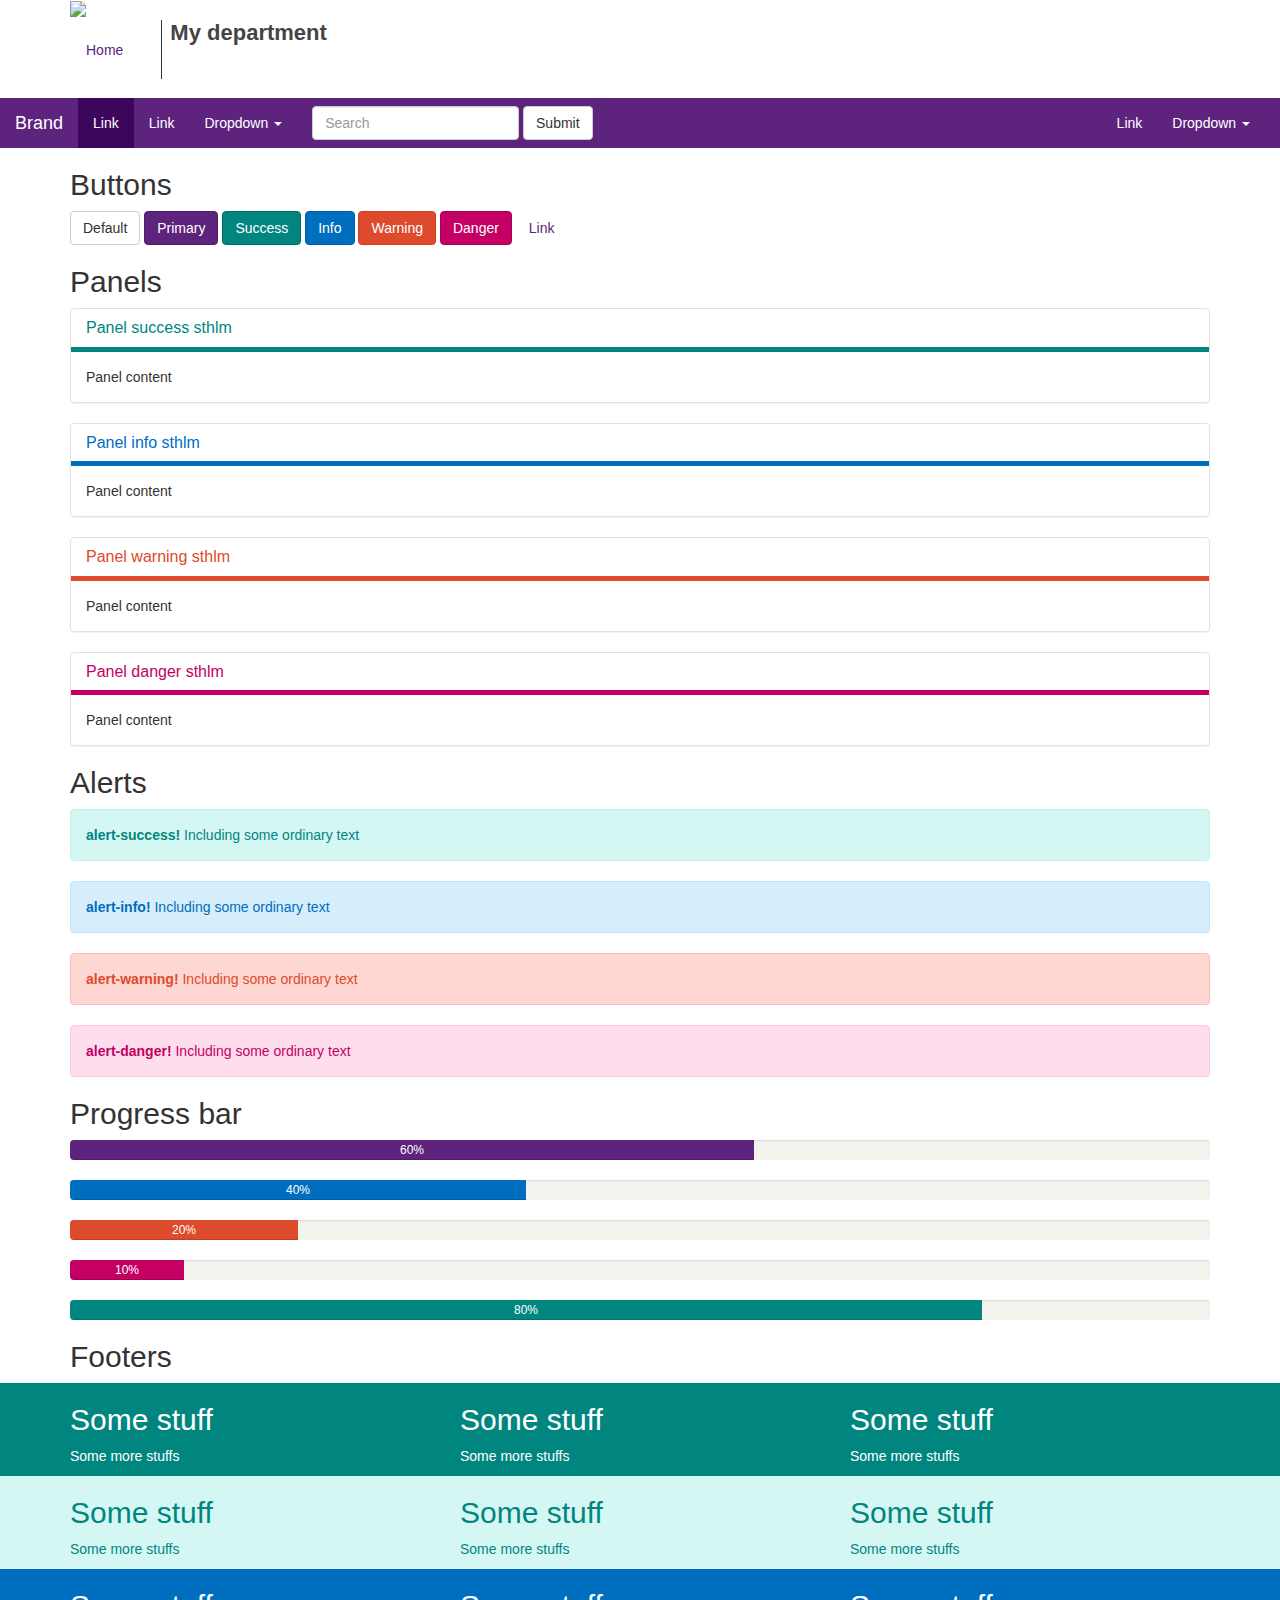
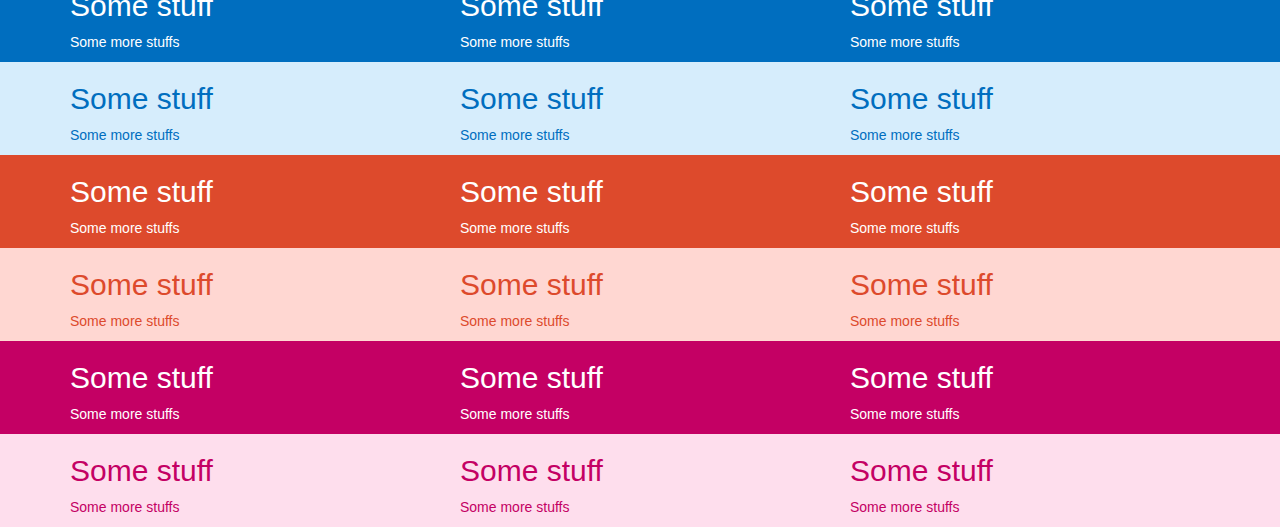
==== bootstrap-stockholm-stad.html @ feb155e7 "Initial commit" ====
<!DOCTYPE html>
<html lang="en">
  <head>
    <meta charset="utf-8">
    <meta http-equiv="X-UA-Compatible" content="IE=edge">
    <meta name="viewport" content="width=device-width, initial-scale=1">
    <!-- The above 3 meta tags *must* come first in the head; any other head content must come *after* these tags -->
    <title>3.3.6 testpage</title>

    <!-- Bootstrap -->
    <link href="stockholm_stad_bs.css" rel="stylesheet">
    <link href="stockholm_stad.css" rel="stylesheet">

    <!-- HTML5 shim and Respond.js for IE8 support of HTML5 elements and media queries -->
    <!-- WARNING: Respond.js doesn't work if you view the page via file:// -->
    <!--[if lt IE 9]>
      <script src="https://oss.maxcdn.com/html5shiv/3.7.2/html5shiv.min.js"></script>
      <script src="https://oss.maxcdn.com/respond/1.4.2/respond.min.js"></script>
      <![endif]-->
  </head>
  <body>
    <div class="container">
      <div class="row">
        <div class="col-md-12">
          <div class="sthlm-header">
            <a id="sthlm-logo" href="?">
              <img src="https://placeholdit.imgix.net/~text?txtsize=19&txt=190%C3%9774&w=190&h=74" alt="Home">
              <div>
                <h1>My department</h1>
              </div>
            </a>
          </div>
        </div>
      </div>
    </div>
    <nav class="navbar navbar-default sthlm-primary">
      <div class="container-fluid">
        <!-- Brand and toggle get grouped for better mobile display -->
        <div class="navbar-header">
          <button type="button" class="navbar-toggle collapsed" data-toggle="collapse" data-target="#bs-example-navbar-collapse-1" aria-expanded="false">
            <span class="sr-only">Toggle navigation</span>
            <span class="icon-bar"></span>
            <span class="icon-bar"></span>
            <span class="icon-bar"></span>
          </button>
          <a class="navbar-brand" href="#">Brand</a>
        </div>

        <!-- Collect the nav links, forms, and other content for toggling -->
        <div class="collapse navbar-collapse" id="bs-example-navbar-collapse-1">
          <ul class="nav navbar-nav">
            <li class="active"><a href="#">Link <span class="sr-only">(current)</span></a></li>
            <li><a href="#">Link</a></li>
            <li class="dropdown">
              <a href="#" class="dropdown-toggle" data-toggle="dropdown" role="button" aria-haspopup="true" aria-expanded="false">Dropdown <span class="caret"></span></a>
              <ul class="dropdown-menu">
                <li><a href="#">Action</a></li>
                <li><a href="#">Another action</a></li>
                <li><a href="#">Something else here</a></li>
                <li role="separator" class="divider"></li>
                <li><a href="#">Separated link</a></li>
                <li role="separator" class="divider"></li>
                <li><a href="#">One more separated link</a></li>
              </ul>
            </li>
          </ul>
          <form class="navbar-form navbar-left" role="search">
            <div class="form-group">
              <input type="text" class="form-control" placeholder="Search">
            </div>
            <button type="submit" class="btn btn-default">Submit</button>
          </form>
          <ul class="nav navbar-nav navbar-right">
            <li><a href="#">Link</a></li>
            <li class="dropdown">
              <a href="#" class="dropdown-toggle" data-toggle="dropdown" role="button" aria-haspopup="true" aria-expanded="false">Dropdown <span class="caret"></span></a>
              <ul class="dropdown-menu">
                <li><a href="#">Action</a></li>
                <li><a href="#">Another action</a></li>
                <li><a href="#">Something else here</a></li>
                <li role="separator" class="divider"></li>
                <li><a href="#">Separated link</a></li>
              </ul>
            </li>
          </ul>
        </div><!-- /.navbar-collapse -->
      </div><!-- /.container-fluid -->
    </nav>
    <div class="container">
      <h2>Buttons</h2>
<!-- Standard button -->
<button type="button" class="btn btn-default">Default</button>

<!-- Provides extra visual weight and identifies the primary action in a set of buttons -->
<button type="button" class="btn btn-primary">Primary</button>

<!-- Indicates a successful or positive action -->
<button type="button" class="btn btn-success">Success</button>

<!-- Contextual button for informational alert messages -->
<button type="button" class="btn btn-info">Info</button>

<!-- Indicates caution should be taken with this action -->
<button type="button" class="btn btn-warning">Warning</button>

<!-- Indicates a dangerous or potentially negative action -->
<button type="button" class="btn btn-danger">Danger</button>

<!-- Deemphasize a button by making it look like a link while maintaining button behavior -->
<button type="button" class="btn btn-link">Link</button>

      <h2>Panels</h2>
      <div class="panel panel-success panel-sthlm">
              <div class="panel-heading">
                      <h3 class="panel-title">Panel success sthlm</h3>
              </div>
              <div class="panel-body">
                      Panel content
              </div>
      </div>
      <div class="panel panel-info panel-sthlm">
              <div class="panel-heading">
                      <h3 class="panel-title">Panel info sthlm</h3>
              </div>
              <div class="panel-body">
                      Panel content
              </div>
      </div>
      <div class="panel panel-warning panel-sthlm">
              <div class="panel-heading">
                      <h3 class="panel-title">Panel warning sthlm</h3>
              </div>
              <div class="panel-body">
                      Panel content
              </div>
      </div>
      <div class="panel panel-danger panel-sthlm">
              <div class="panel-heading">
                      <h3 class="panel-title">Panel danger sthlm</h3>
              </div>
              <div class="panel-body">
                      Panel content
              </div>
      </div>

      <h2>Alerts</h2>
      <div class="alert alert-success" role="alert"><b>alert-success!</b> Including some ordinary text</div>
      <div class="alert alert-info" role="alert"><b>alert-info!</b> Including some ordinary text</div>
      <div class="alert alert-warning" role="alert"><b>alert-warning!</b> Including some ordinary text</div>
      <div class="alert alert-danger" role="alert"><b>alert-danger!</b> Including some ordinary text</div>

      <h2>Progress bar</h2>
      <div class="progress">
              <div class="progress-bar" role="progressbar" aria-valuenow="60" aria-valuemin="0" aria-valuemax="100" style="width: 60%;">
                      60%
              </div>
      </div>
      <div class="progress">
              <div class="progress-bar progress-bar-info" role="progressbar" aria-valuenow="60" aria-valuemin="0" aria-valuemax="100" style="width: 40%;">
                      40%
              </div>
      </div>
      <div class="progress">
              <div class="progress-bar progress-bar-warning" role="progressbar" aria-valuenow="60" aria-valuemin="0" aria-valuemax="100" style="width: 20%;">
                      20%
              </div>
      </div>
      <div class="progress">
              <div class="progress-bar progress-bar-danger" role="progressbar" aria-valuenow="60" aria-valuemin="0" aria-valuemax="100" style="width: 10%;">
                      10%
              </div>
      </div>
      <div class="progress">
              <div class="progress-bar progress-bar-success" role="progressbar" aria-valuenow="60" aria-valuemin="0" aria-valuemax="100" style="width: 80%;">
                      80%
              </div>
      </div>

      <h2>Footers</h2>
    </div>
    <div class="sthlm-footer-success">
      <div class="container">
        <div class="row">
          <div class="col-md-4"><h2>Some stuff</h2><p>Some more stuffs</p></div>
          <div class="col-md-4"><h2>Some stuff</h2><p>Some more stuffs</p></div>
          <div class="col-md-4"><h2>Some stuff</h2><p>Some more stuffs</p></div>
        </div>
      </div>
    </div>
    <div class="sthlm-footer-success-light">
      <div class="container">
        <div class="row">
          <div class="col-md-4"><h2>Some stuff</h2><p>Some more stuffs</p></div>
          <div class="col-md-4"><h2>Some stuff</h2><p>Some more stuffs</p></div>
          <div class="col-md-4"><h2>Some stuff</h2><p>Some more stuffs</p></div>
        </div>
      </div>
    </div>

    <div class="sthlm-footer-info">
      <div class="container">
        <div class="row">
          <div class="col-md-4"><h2>Some stuff</h2><p>Some more stuffs</p></div>
          <div class="col-md-4"><h2>Some stuff</h2><p>Some more stuffs</p></div>
          <div class="col-md-4"><h2>Some stuff</h2><p>Some more stuffs</p></div>
        </div>
      </div>
    </div>
    <div class="sthlm-footer-info-light">
      <div class="container">
        <div class="row">
          <div class="col-md-4"><h2>Some stuff</h2><p>Some more stuffs</p></div>
          <div class="col-md-4"><h2>Some stuff</h2><p>Some more stuffs</p></div>
          <div class="col-md-4"><h2>Some stuff</h2><p>Some more stuffs</p></div>
        </div>
      </div>
    </div>


    <div class="sthlm-footer-warning">
      <div class="container">
        <div class="row">
          <div class="col-md-4"><h2>Some stuff</h2><p>Some more stuffs</p></div>
          <div class="col-md-4"><h2>Some stuff</h2><p>Some more stuffs</p></div>
          <div class="col-md-4"><h2>Some stuff</h2><p>Some more stuffs</p></div>
        </div>
      </div>
    </div>
    <div class="sthlm-footer-warning-light">
      <div class="container">
        <div class="row">
          <div class="col-md-4"><h2>Some stuff</h2><p>Some more stuffs</p></div>
          <div class="col-md-4"><h2>Some stuff</h2><p>Some more stuffs</p></div>
          <div class="col-md-4"><h2>Some stuff</h2><p>Some more stuffs</p></div>
        </div>
      </div>
    </div>


    <div class="sthlm-footer-danger">
      <div class="container">
        <div class="row">
          <div class="col-md-4"><h2>Some stuff</h2><p>Some more stuffs</p></div>
          <div class="col-md-4"><h2>Some stuff</h2><p>Some more stuffs</p></div>
          <div class="col-md-4"><h2>Some stuff</h2><p>Some more stuffs</p></div>
        </div>
      </div>
    </div>
    <div class="sthlm-footer-danger-light">
      <div class="container">
        <div class="row">
          <div class="col-md-4"><h2>Some stuff</h2><p>Some more stuffs</p></div>
          <div class="col-md-4"><h2>Some stuff</h2><p>Some more stuffs</p></div>
          <div class="col-md-4"><h2>Some stuff</h2><p>Some more stuffs</p></div>
        </div>
      </div>
    </div>

    <!-- jQuery (necessary for Bootstrap's JavaScript plugins) -->
    <script src="https://ajax.googleapis.com/ajax/libs/jquery/1.11.3/jquery.min.js"></script>
    <!-- Include all compiled plugins (below), or include individual files as needed -->
    <script src="https://maxcdn.bootstrapcdn.com/bootstrap/3.3.6/js/bootstrap.min.js" integrity="sha384-0mSbJDEHialfmuBBQP6A4Qrprq5OVfW37PRR3j5ELqxss1yVqOtnepnHVP9aJ7xS" crossorigin="anonymous"></script>
  </body>
</html>
---- stockholm_stad.css ----
blockquote {
	background-color: #d5f7f4;
	border: 0 !important;
	padding: 20px;
	color: #444;
}
blockquote.pull-right {
	padding: 20px;
	color: #444;
}
div.sthlm-footer-danger {
  background-color: #c40064; 
  color: #fff
}
div.sthlm-footer-danger-light {
  background-color: #fedeed; 
  color: #c40064;
}
div.sthlm-footer-primary {
  background-color: #5d237d; 
  color: #fff
}
div.sthlm-footer-primary-light {
  background-color: #f1e6fc; 
  color: #5d237d;
}
div.sthlm-footer-info {
  background-color: #006ebf; 
  color: #fff;
}
div.sthlm-footer-info-light {
  background-color: #d6edfc; 
  color: #006ebf;
}
div.sthlm-footer-success {
  background-color: #00867f; 
  color: #fff;
}
div.sthlm-footer-success-light {
  background-color: #d5f7f4; 
  color: #00867f;
}
div.sthlm-footer-warning {
  background-color: #dd4a2c;
  color: #fff;
}
div.sthlm-footer-warning-light {
  background-color: #ffd7d2; 
  color: #dd4a2c;
}
.row .sthlm-footer-primary,
.row .sthlm-footer-warning,
.row .sthlm-footer-info,
.row .sthlm-footer-danger,
.row .sthlm-footer-success,
.row .sthlm-footer-primary-light,
.row .sthlm-footer-warning-light,
.row .sthlm-footer-info-light,
.row .sthlm-footer-danger-light,
.row .sthlm-footer-success-light { 
  padding: 20px; 
  margin-top: 20px; 
}

div.panel-default.panel-sthlm { 
	border-color: #E5E2DB;
}
div.panel-default.panel-sthlm > .panel-heading  {
	border-bottom-width: 5px;
	background-color: transparent !important;
	color: #333;
	border-bottom-color: #333;
}

div.panel-primary.panel-sthlm { 
	border-color: #E5E2DB;
}
div.panel-primary.panel-sthlm > .panel-heading  {
	border-bottom-width: 5px;
	background-color: transparent !important;
	color: #5d237d;
	border-bottom-color: #5d237d;
}
div.panel-info.panel-sthlm { 
	border-color: #E5E2DB;
}
div.panel-info.panel-sthlm > .panel-heading  {
	border-bottom-width: 5px;
	background-color: transparent !important;
	color: #006ebf;
	border-bottom-color: #006ebf;
}
div.panel-warning.panel-sthlm { 
	border-color: #E5E2DB;
}
div.panel-warning.panel-sthlm > .panel-heading  {
	border-bottom-width: 5px;
	background-color: transparent !important;
	color: #dd4a2c;
	border-bottom-color: #dd4a2c;
}
div.panel-success.panel-sthlm { 
	border-color: #E5E2DB;
}
div.panel-success.panel-sthlm > .panel-heading  {
	border-bottom-width: 5px;
	background-color: transparent !important;
	color: #00867f;
	border-bottom-color: #00867f;
}
div.panel-danger.panel-sthlm { 
	border-color: #E5E2DB;
}
div.panel-danger.panel-sthlm > .panel-heading  {
	border-bottom-width: 5px;
	background-color: transparent !important;
	color: #c40064;
	border-bottom-color: #c40064;
}
.sthlm-gray-bg {
	background-color: #f6f3ee;
}
.sthlm-footer-primary a,
.sthlm-footer-info a,
.sthlm-footer-success a,
.sthlm-footer-warning a,
.sthlm-footer-danger a {
	color: #fff;
}
.sthlm-header {
	height: 98px;
	line-height: 98px;
}
#sthlm-logo div {
	border-left: 1px solid #333;
	position: absolute;
	top: 20px; bottom: 20px;
	margin-left: 38px;
	display: inline-block;
}
#sthlm-logo h1 {
	font-size: 22px;
	line-height: 26px;
	font-weight: bold;
	color: #444;
	margin: 0 0 0 8px;
}
#sthlm-logo:hover {
	text-decoration:none;
}
a#sthlm-logo {
	position: relative;
	display: block;
}
nav.navbar {
	margin-top: 0px;
	margin-bottom: 0px;
	padding-bottom: 0px;
}

/* Stockholm Primary navbar */
nav.sthlm-primary,
nav.sthlm-primary.navbar-default .navbar-toggle.collapsed:focus {
    background-color: #5d237d;
    color: #fff;
}
nav.sthlm-primary.navbar-default .navbar-brand:hover,
nav.sthlm-primary.navbar-default a:active,
nav.sthlm-primary.navbar-default a:focus,
nav.sthlm-primary.navbar-default .navbar-nav > :not(.active) > a:hover {
  background-color: #4d136d;
}
nav.sthlm-primary.navbar-default .navbar-brand,
nav.sthlm-primary.navbar-default ul.navbar-nav li a {
    color: #fff !important;
}
nav.sthlm-primary.navbar-default .navbar-header .navbar-toggle.collapsed:hover,
nav.sthlm-primary.navbar-default .navbar-header .navbar-toggle:not(.collapsed) {
  background-color: #6d338d;
}
nav.sthlm-primary.navbar-default .navbar-header .navbar-toggle.collapsed,
nav.sthlm-primary.navbar-default .navbar-toggle {
    border-color: #3d035d;
}
nav.sthlm-primary.navbar-default .navbar-nav > .active > a,
nav.sthlm-primary.navbar-default .navbar-nav > .active > a:hover,
nav.navbar-default .navbar-nav > .active > a:focus,
nav.sthlm-primary.navbar-default .navbar-header .navbar-toggle.collapsed span.icon-bar {
    background-color: #3d065d;
}

/* Stockholm Info navbar */
nav.sthlm-info,
nav.sthlm-info.navbar-default .navbar-toggle.collapsed:focus {
    background-color: #006ebf;
    color: #fff;
}
nav.sthlm-info.navbar-default .navbar-brand:hover,
nav.sthlm-info.navbar-default a:active,
nav.sthlm-info.navbar-default a:focus,
nav.sthlm-info.navbar-default .navbar-nav > :not(.active) > a:hover {
  background-color: #005eaf;
}
nav.sthlm-info.navbar-default .navbar-brand,
nav.sthlm-info.navbar-default ul.navbar-nav li a {
    color: #fff !important;
}
nav.sthlm-info.navbar-default .navbar-header .navbar-toggle.collapsed:hover,
nav.sthlm-info.navbar-default .navbar-header .navbar-toggle:not(.collapsed) {
  background-color: #107ecf;
}
nav.sthlm-info.navbar-default .navbar-header .navbar-toggle.collapsed,
nav.sthlm-info.navbar-default .navbar-toggle {
    border-color: #004e9f;
}
nav.sthlm-info.navbar-default .navbar-nav > .active > a,
nav.sthlm-info.navbar-default .navbar-nav > .active > a:hover,
nav.navbar-default .navbar-nav > .active > a:focus,
nav.sthlm-info.navbar-default .navbar-header .navbar-toggle.collapsed span.icon-bar {
    background-color: #004e9f;
}

/* Stockholm Success navbar */
nav.sthlm-success,
nav.sthlm-success.navbar-default .navbar-toggle.collapsed:focus {
    background-color: #00867f;
    color: #fff;
}
nav.sthlm-success.navbar-default .navbar-brand:hover,
nav.sthlm-success.navbar-default a:active,
nav.sthlm-success.navbar-default a:focus,
nav.sthlm-success.navbar-default .navbar-nav > :not(.active) > a:hover {
  background-color: #00766f;
}
nav.sthlm-success.navbar-default .navbar-brand,
nav.sthlm-success.navbar-default ul.navbar-nav li a {
    color: #fff !important;
}
nav.sthlm-success.navbar-default .navbar-header .navbar-toggle.collapsed:hover,
nav.sthlm-success.navbar-default .navbar-header .navbar-toggle:not(.collapsed) {
  background-color: #00968f;
}
nav.sthlm-success.navbar-default .navbar-header .navbar-toggle.collapsed,
nav.sthlm-success.navbar-default .navbar-toggle {
    border-color: #00665f;
}
nav.sthlm-success.navbar-default .navbar-nav > .active > a,
nav.sthlm-success.navbar-default .navbar-nav > .active > a:hover,
nav.navbar-default .navbar-nav > .active > a:focus,
nav.sthlm-success.navbar-default .navbar-header .navbar-toggle.collapsed span.icon-bar {
    background-color: #00665f;
}

/* Stockholm Warning navbar */
nav.sthlm-warning,
nav.sthlm-warning.navbar-default .navbar-toggle.collapsed:focus {
    background-color: #dd4a2c;
    color: #fff;
}
nav.sthlm-warning.navbar-default .navbar-brand:hover,
nav.sthlm-warning.navbar-default a:active,
nav.sthlm-warning.navbar-default a:focus,
nav.sthlm-warning.navbar-default .navbar-nav > :not(.active) > a:hover {
  background-color: #cd3a1c;
}
nav.sthlm-warning.navbar-default .navbar-brand,
nav.sthlm-warning.navbar-default ul.navbar-nav li a {
    color: #fff !important;
}
nav.sthlm-warning.navbar-default .navbar-header .navbar-toggle.collapsed:hover,
nav.sthlm-warning.navbar-default .navbar-header .navbar-toggle:not(.collapsed) {
  background-color: #ed5a3c;
}
nav.sthlm-warning.navbar-default .navbar-header .navbar-toggle.collapsed,
nav.sthlm-warning.navbar-default .navbar-toggle {
    border-color: #bd2a0c;
}
nav.sthlm-warning.navbar-default .navbar-nav > .active > a,
nav.sthlm-warning.navbar-default .navbar-nav > .active > a:hover,
nav.navbar-default .navbar-nav > .active > a:focus,
nav.sthlm-warning.navbar-default .navbar-header .navbar-toggle.collapsed span.icon-bar {
    background-color: #bd2a0c;
}

/* Stockholm Danger navbar */
nav.sthlm-danger,
nav.sthlm-danger.navbar-default .navbar-toggle.collapsed:focus {
    background-color: #c40064;
    color: #fff;
}
nav.sthlm-danger.navbar-default .navbar-brand:hover,
nav.sthlm-danger.navbar-default a:active,
nav.sthlm-danger.navbar-default a:focus,
nav.sthlm-danger.navbar-default .navbar-nav > :not(.active) > a:hover {
  background-color: #b40054;
}
nav.sthlm-danger.navbar-default .navbar-brand,
nav.sthlm-danger.navbar-default ul.navbar-nav li a {
    color: #fff !important;
}
nav.sthlm-danger.navbar-default .navbar-header .navbar-toggle.collapsed:hover,
nav.sthlm-danger.navbar-default .navbar-header .navbar-toggle:not(.collapsed) {
  background-color: #d41074;
}
nav.sthlm-danger.navbar-default .navbar-header .navbar-toggle.collapsed,
nav.sthlm-danger.navbar-default .navbar-toggle {
    border-color: #a40044;
}
nav.sthlm-danger.navbar-default .navbar-nav > .active > a,
nav.sthlm-danger.navbar-default .navbar-nav > .active > a:hover,
nav.navbar-default .navbar-nav > .active > a:focus,
nav.sthlm-danger.navbar-default .navbar-header .navbar-toggle.collapsed span.icon-bar {
    background-color: #a40044;
}

nav.sthlm-warning, nav.sthlm-success, nav.sthlm-danger, nav.sthlm-primary, nav.sthlm-info {
	border: 0px;
	border-radius: 0px;
}
.sthlm-footer {
	border-top: 1px solid #E5E2DB;
}
div.sthlm-footer {
	text-align: center;
}
div.sthlm-footer ul {
	list-style: none;
	list-style-image: none;
	margin: 0;
	padding: 0;
}
div.sthlm-footer ul li {
	padding: 14px 0px 14px 0px;
}
div.modal-sthlm-info div.modal-header { border-bottom: 5px solid #006ebf; }
div.modal-sthlm-info div.modal-header h4.modal-title { color: #006ebf; }
div.modal-sthlm-info-light div.modal-header { border-bottom: 5px solid #d6edfc; }
div.modal-sthlm-info-light div.modal-header h4.modal-title { color: #d6edfc; }

div.modal-sthlm-warning div.modal-header { border-bottom: 5px solid #dd4a2c; }
div.modal-sthlm-warning div.modal-header h4.modal-title { color: #dd4a2c; }
div.modal-sthlm-warning-light div.modal-header { border-bottom: 5px solid #ffd7d2; }
div.modal-sthlm-warning-light div.modal-header h4.modal-title { color: #ffd7d2; }

div.modal-sthlm-primary div.modal-header { border-bottom: 5px solid #5d237d; }
div.modal-sthlm-primary div.modal-header h4.modal-title { color: #5d237d; }
div.modal-sthlm-primary-light div.modal-header { border-bottom: 5px solid #f1e6fc; }
div.modal-sthlm-primary-light div.modal-header h4.modal-title { color: #f1e6fc; }

div.modal-sthlm-success div.modal-header { border-bottom: 5px solid #00867f; }
div.modal-sthlm-success div.modal-header h4.modal-title { color: #00867f; }
div.modal-sthlm-success-light div.modal-header { border-bottom: 5px solid #d5f7f4; }
div.modal-sthlm-success-light div.modal-header h4.modal-title { color: #d5f7f4; }

div.modal-sthlm-danger div.modal-header { border-bottom: 5px solid #c40064; }
div.modal-sthlm-danger div.modal-header h4.modal-title { color: #c40064; }
div.modal-sthlm-danger-light div.modal-header { border-bottom: 5px solid #fedeed; }
div.modal-sthlm-danger-light div.modal-header h4.modal-title { color: #fedeed; }

div.sthlm-header h1 small { font-size: 85%; color: #000000; }
div.sthlm-header h1 small:before { content: "\a"; white-space: pre; }
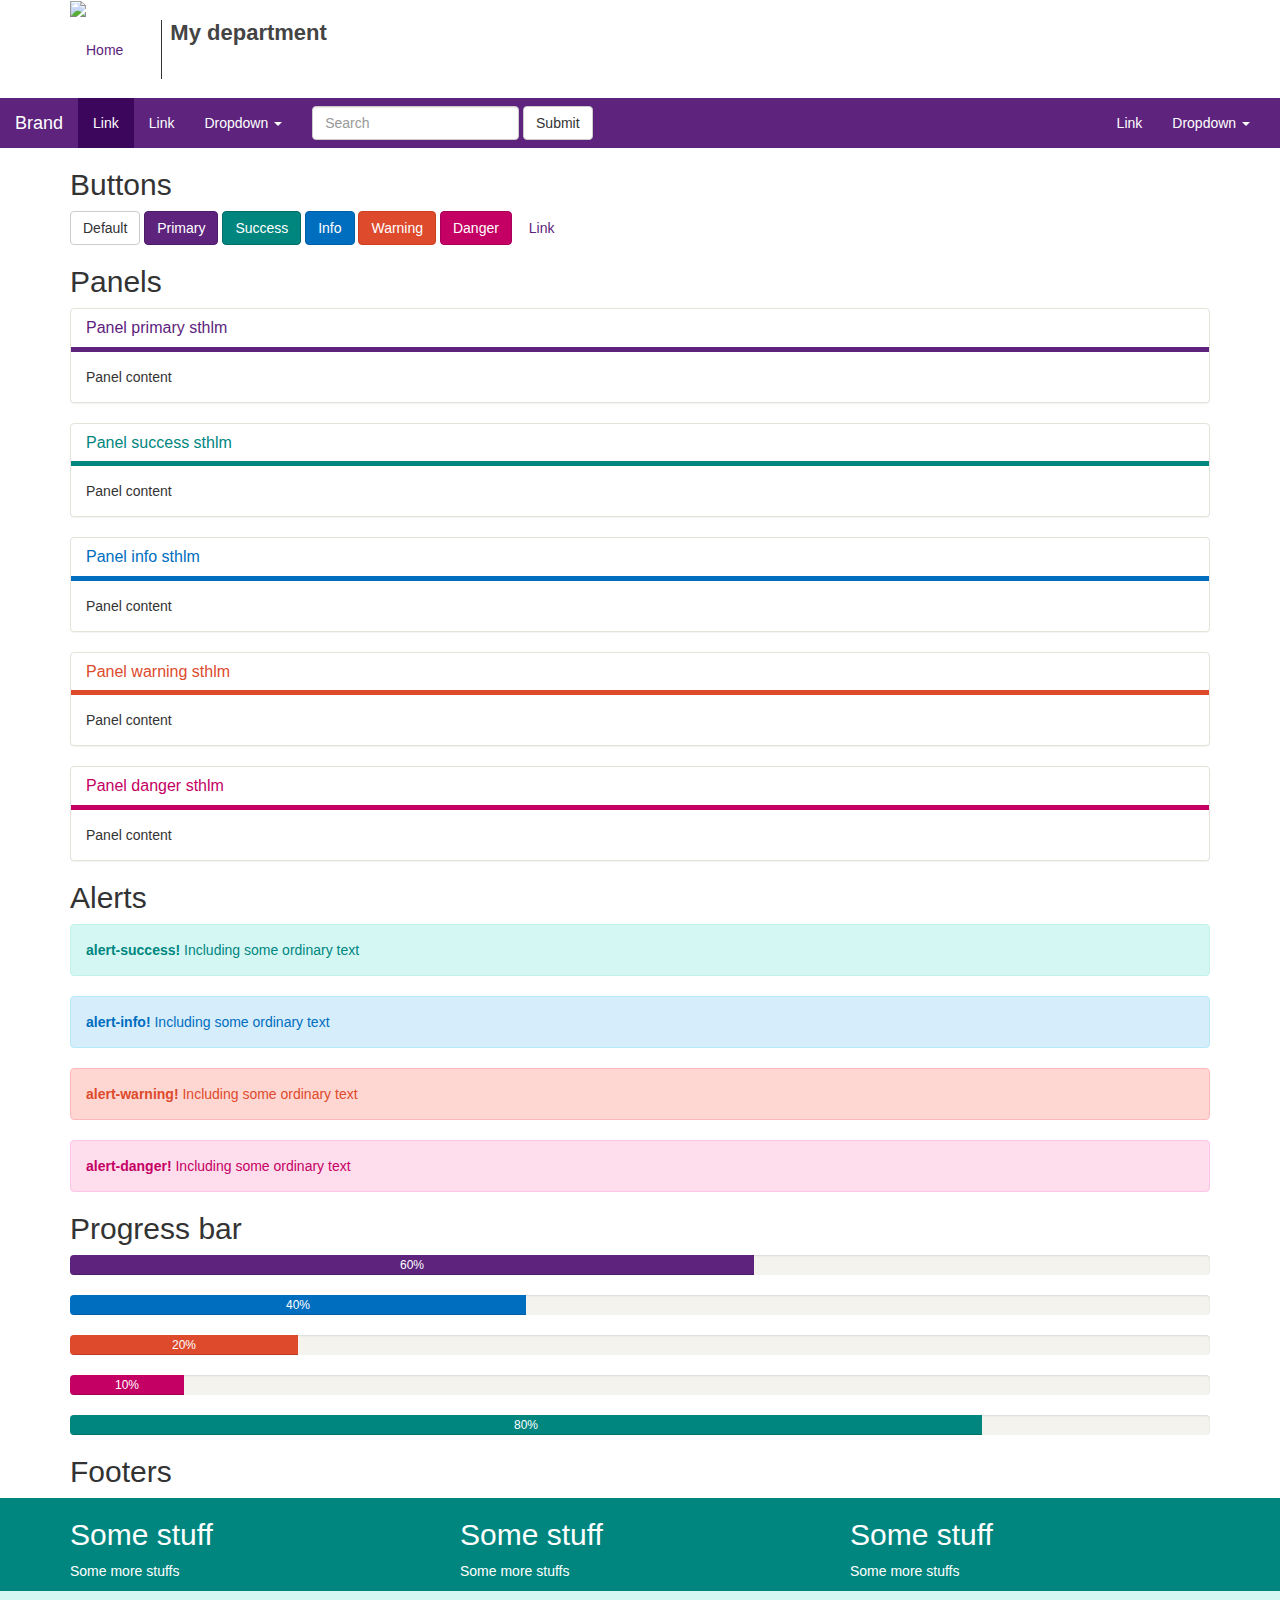
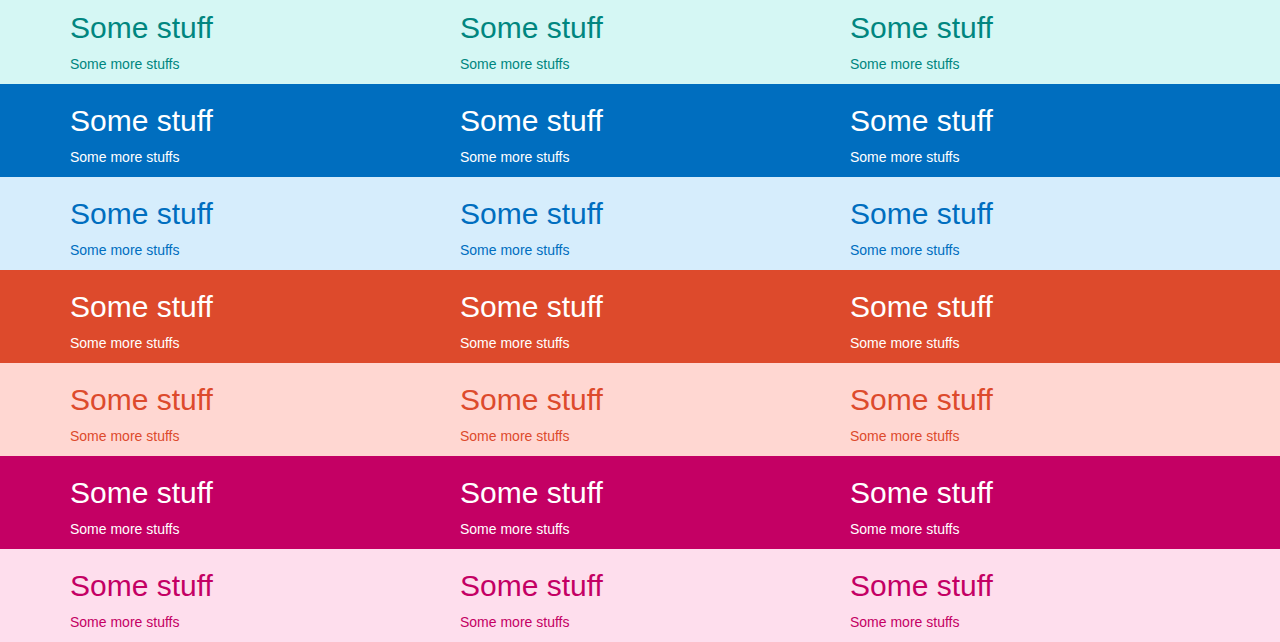
==== commit 6bfe7fbb: "Add primary panel" ====
--- a/bootstrap-stockholm-stad.html
+++ b/bootstrap-stockholm-stad.html
@@ -110,6 +110,15 @@
 <button type="button" class="btn btn-link">Link</button>
 
       <h2>Panels</h2>
+      <div class="panel panel-primary panel-sthlm">
+              <div class="panel-heading">
+                      <h3 class="panel-title">Panel primary sthlm</h3>
+              </div>
+              <div class="panel-body">
+                      Panel content
+              </div>
+      </div>
+
       <div class="panel panel-success panel-sthlm">
               <div class="panel-heading">
                       <h3 class="panel-title">Panel success sthlm</h3>
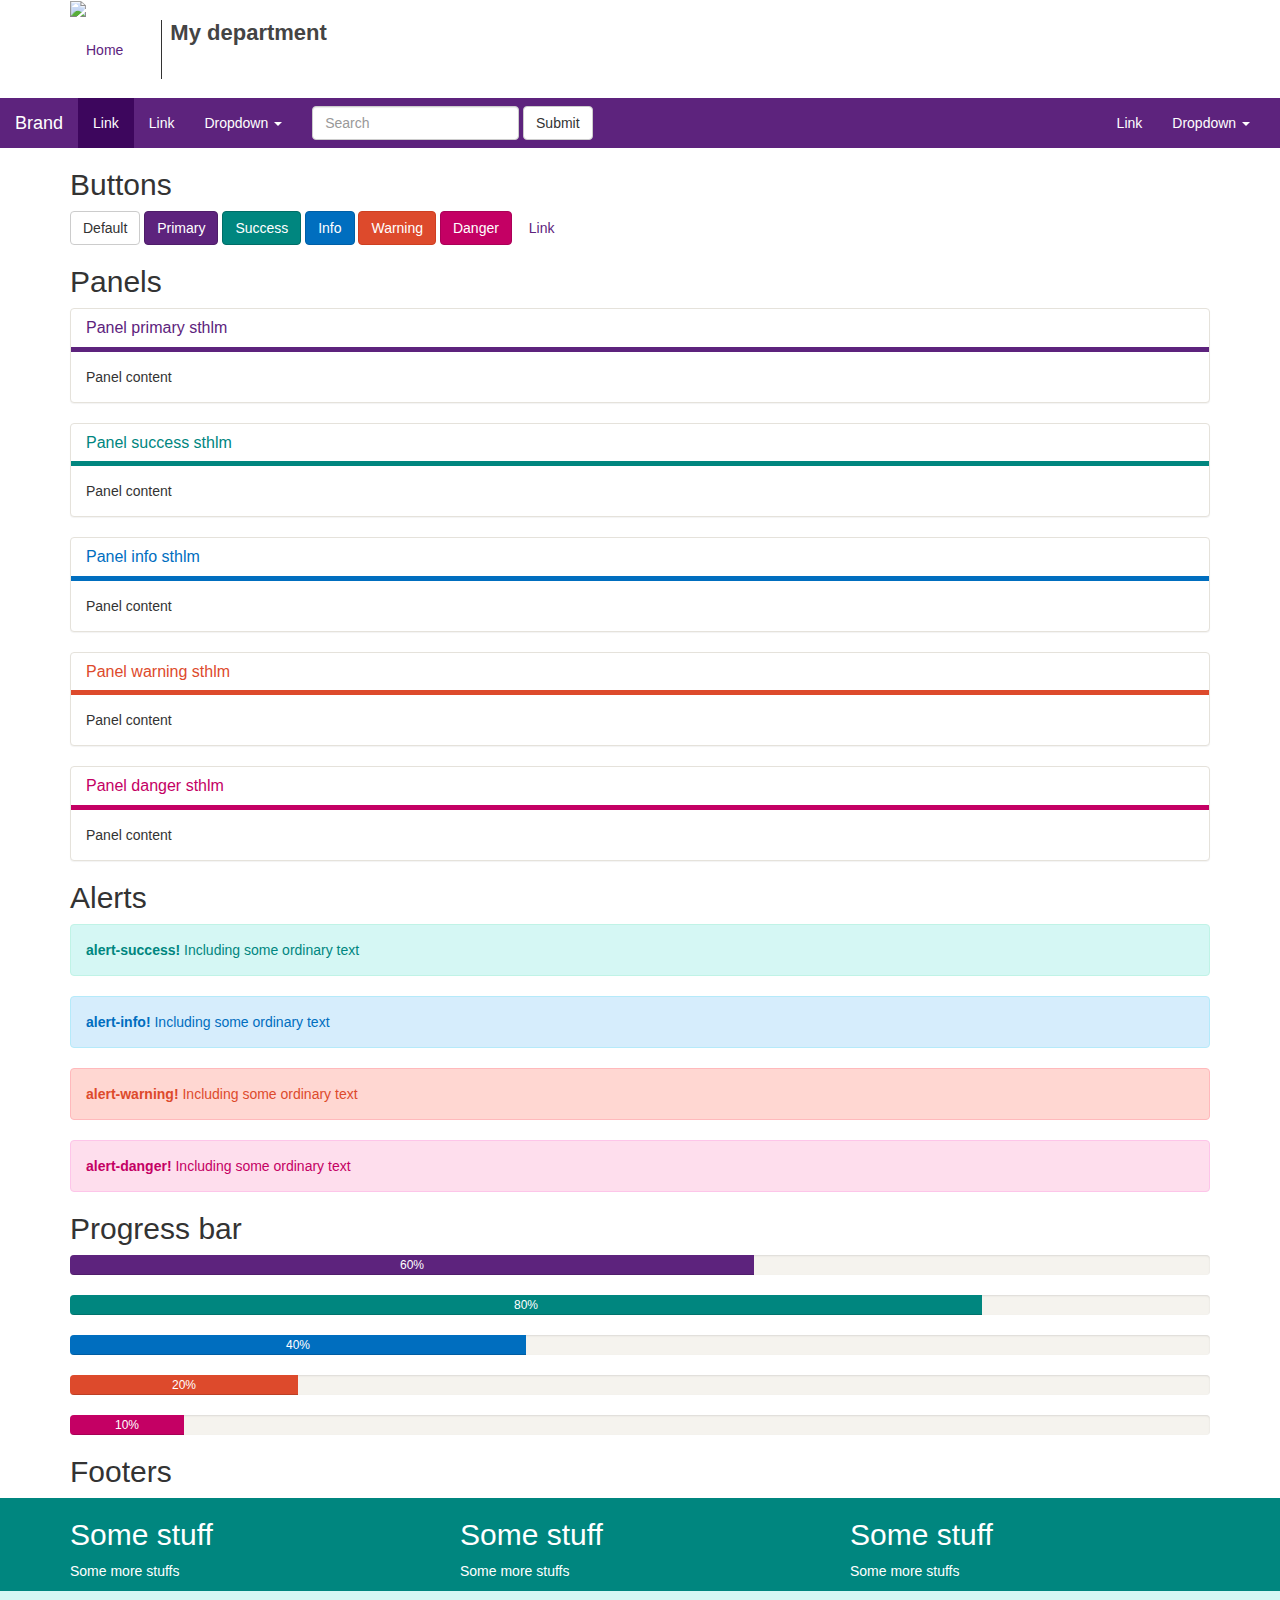
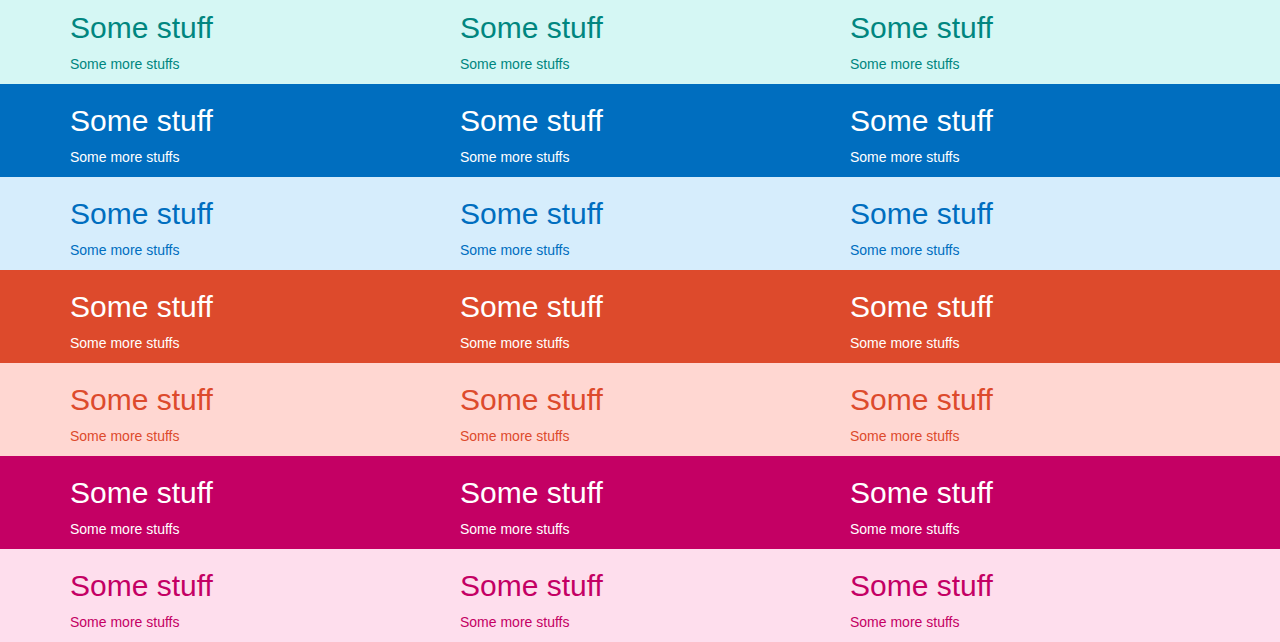
==== commit b0c3a8ce: "Re-arrange progress-bars" ====
--- a/bootstrap-stockholm-stad.html
+++ b/bootstrap-stockholm-stad.html
@@ -165,6 +165,11 @@
               </div>
       </div>
       <div class="progress">
+              <div class="progress-bar progress-bar-success" role="progressbar" aria-valuenow="60" aria-valuemin="0" aria-valuemax="100" style="width: 80%;">
+                      80%
+              </div>
+      </div>
+      <div class="progress">
               <div class="progress-bar progress-bar-info" role="progressbar" aria-valuenow="60" aria-valuemin="0" aria-valuemax="100" style="width: 40%;">
                       40%
               </div>
@@ -177,11 +182,6 @@
       <div class="progress">
               <div class="progress-bar progress-bar-danger" role="progressbar" aria-valuenow="60" aria-valuemin="0" aria-valuemax="100" style="width: 10%;">
                       10%
-              </div>
-      </div>
-      <div class="progress">
-              <div class="progress-bar progress-bar-success" role="progressbar" aria-valuenow="60" aria-valuemin="0" aria-valuemax="100" style="width: 80%;">
-                      80%
               </div>
       </div>
 
